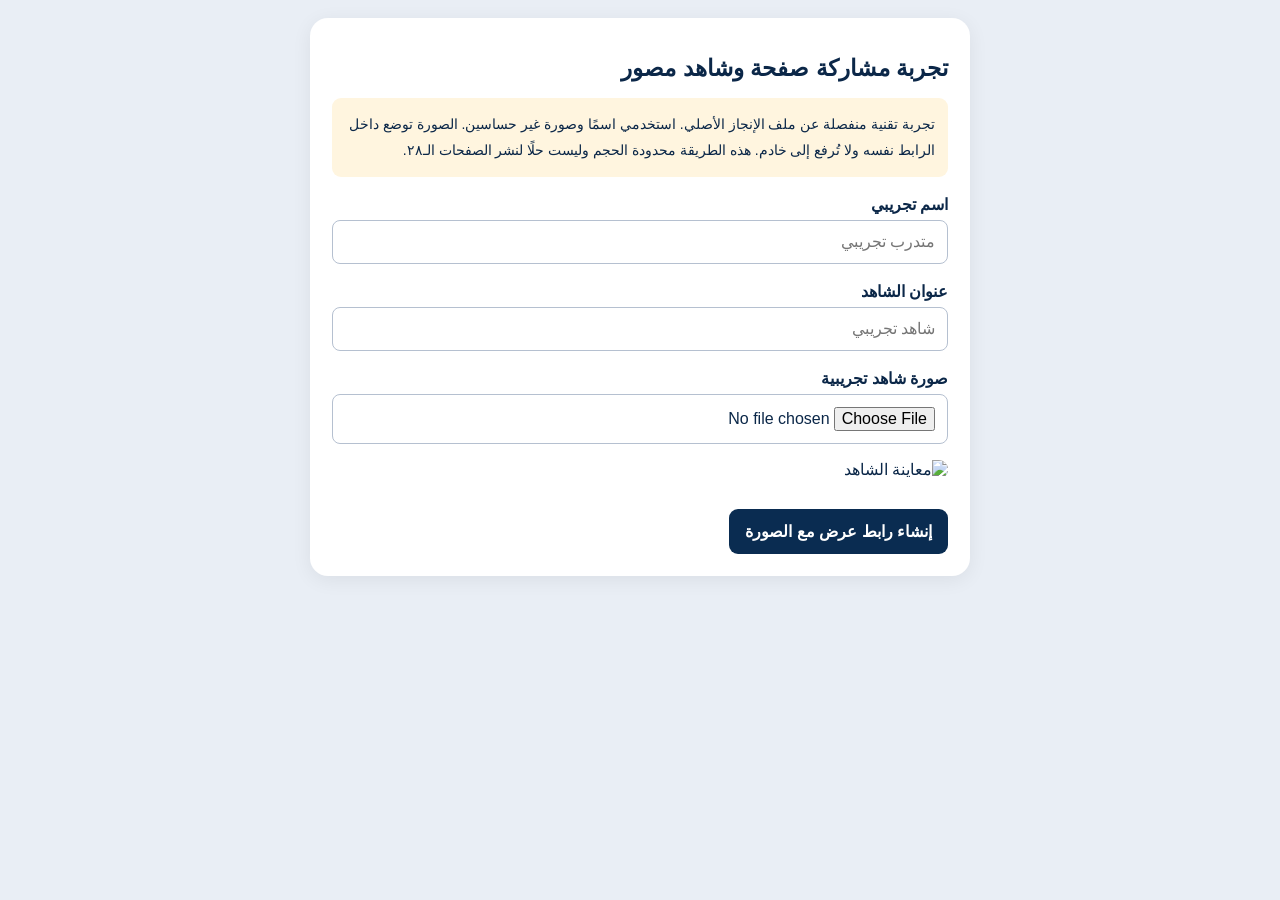
==== share-image-test.html @ 5d3a30cc "Add isolated one-page image share proof of concept" ====
<!doctype html><html lang="ar" dir="rtl"><meta charset="utf-8"><meta name="viewport" content="width=device-width,initial-scale=1"><title>اختبار مشاركة صفحة مع شاهد</title><style>*{box-sizing:border-box}body{margin:0;background:#e9eef5;color:#0b2748;font-family:Tahoma,Arial,sans-serif;padding:18px}main{max-width:660px;margin:auto;background:white;border-radius:18px;padding:22px;box-shadow:0 4px 20px #0001}h1{font-size:23px}label{display:block;margin:18px 0 6px;font-weight:bold}input{width:100%;padding:12px;border:1px solid #b5c0d0;border-radius:8px;font:inherit}button{background:#0a2c51;color:white;padding:13px 16px;border:0;border-radius:9px;margin-top:14px;font:inherit;font-weight:bold}.note{background:#fff5df;padding:13px;border-radius:9px;line-height:1.9;font-size:14px}#result{overflow-wrap:anywhere;line-height:1.9}#preview,#viewImage{display:block;max-width:100%;max-height:400px;object-fit:contain;margin:16px auto;border-radius:9px}a{overflow-wrap:anywhere}#viewer{border:1px solid #d8b45f;border-radius:12px;padding:18px}small{color:#556}</style><main><h1>تجربة مشاركة صفحة وشاهد مصور</h1><p class="note">تجربة تقنية منفصلة عن ملف الإنجاز الأصلي. استخدمي اسمًا وصورة غير حساسين. الصورة توضع داخل الرابط نفسه ولا تُرفع إلى خادم. هذه الطريقة محدودة الحجم وليست حلًا لنشر الصفحات الـ٢٨.</p><section id="editor"><label for="name">اسم تجريبي</label><input id="name" placeholder="متدرب تجريبي" maxlength="80"><label for="evidence">عنوان الشاهد</label><input id="evidence" placeholder="شاهد تجريبي" maxlength="100"><label for="photo">صورة شاهد تجريبية</label><input id="photo" type="file" accept="image/*"><img id="preview" hidden alt="معاينة الشاهد"><button id="make">إنشاء رابط عرض مع الصورة</button><div id="result" aria-live="polite"></div></section><section id="viewer" hidden><h2>صفحة الشاهد — للعرض فقط</h2><p id="displayName"></p><p id="displayEvidence"></p><img id="viewImage" alt="صورة الشاهد"><p><small>لا توجد أدوات تعديل في نسخة العرض.</small></p></section></main><script>
const $=id=>document.getElementById(id);
function enc(x){let a=new TextEncoder().encode(JSON.stringify(x)),s='';for(let b of a)s+=String.fromCharCode(b);return btoa(s).replace(/\+/g,'-').replace(/\//g,'_').replace(/=+$/,'')}
function dec(x){let s=atob(x.replace(/-/g,'+').replace(/_/g,'/'));return JSON.parse(new TextDecoder().decode(Uint8Array.from(s,c=>c.charCodeAt(0))))}
function show(x){$('editor').hidden=true;$('viewer').hidden=false;$('displayName').textContent='الاسم: '+x.n;$('displayEvidence').textContent='الشاهد: '+x.e;$('viewImage').src=x.i}
if(location.hash.startsWith('#view=')){try{let x=dec(location.hash.slice(6));if(typeof x.n!=='string'||typeof x.e!=='string'||typeof x.i!=='string'||!/^data:image\/(jpeg|png|webp);base64,/.test(x.i))throw Error();show(x)}catch(e){$('editor').hidden=true;$('result').textContent='رابط العرض غير صالح';$('result').hidden=false}}
function shrink(file){return new Promise((resolve,reject)=>{let im=new Image(),url=URL.createObjectURL(file);im.onload=()=>{try{let w=im.naturalWidth,h=im.naturalHeight,scale=Math.min(1,420/w,420/h),c=document.createElement('canvas');c.width=Math.max(1,Math.round(w*scale));c.height=Math.max(1,Math.round(h*scale));c.getContext('2d').drawImage(im,0,0,c.width,c.height);let data=c.toDataURL('image/jpeg',.40);URL.revokeObjectURL(url);resolve(data)}catch(e){reject(e)}};im.onerror=()=>{URL.revokeObjectURL(url);reject(Error('تعذر قراءة الصورة'))};im.src=url})}
$('photo').onchange=async()=>{let f=$('photo').files[0];if(f){try{$('preview').src=await shrink(f);$('preview').hidden=false}catch(e){alert(e.message)}}};
$('make').onclick=async()=>{let n=$('name').value.trim(),e=$('evidence').value.trim(),f=$('photo').files[0];if(!n||!e||!f){alert('أدخلي الاسم وعنوان الشاهد واختاري صورة');return}let out=$('result');out.textContent='جارٍ تجهيز رابط الصورة…';try{let i=await shrink(f),link=location.href.split('#')[0]+'#view='+enc({n,e,i});if(link.length>14000){out.textContent='الصورة كبيرة على رابط تجريبي. اختاري صورة أبسط أو أصغر.';return}out.replaceChildren();let p=document.createElement('p');p.textContent='الرابط جاهز. افتحيه من جهاز آخر للتحقق من ظهور الصورة:';let a=document.createElement('a');a.href=link;a.textContent='فتح نسخة العرض في هذا الجهاز';let b=document.createElement('button');b.textContent='نسخ رابط العرض';b.onclick=()=>navigator.clipboard.writeText(link).then(()=>alert('تم النسخ')).catch(()=>prompt('انسخي الرابط:',link));out.append(p,a,document.createElement('br'),b);let sm=document.createElement('small');sm.textContent='طول الرابط: '+link.length+' حرفًا. قد لا تدعم بعض تطبيقات المراسلة الروابط الطويلة.';out.append(document.createElement('br'),sm)}catch(err){out.textContent='تعذر إنشاء الرابط: '+err.message}};
</script></html>
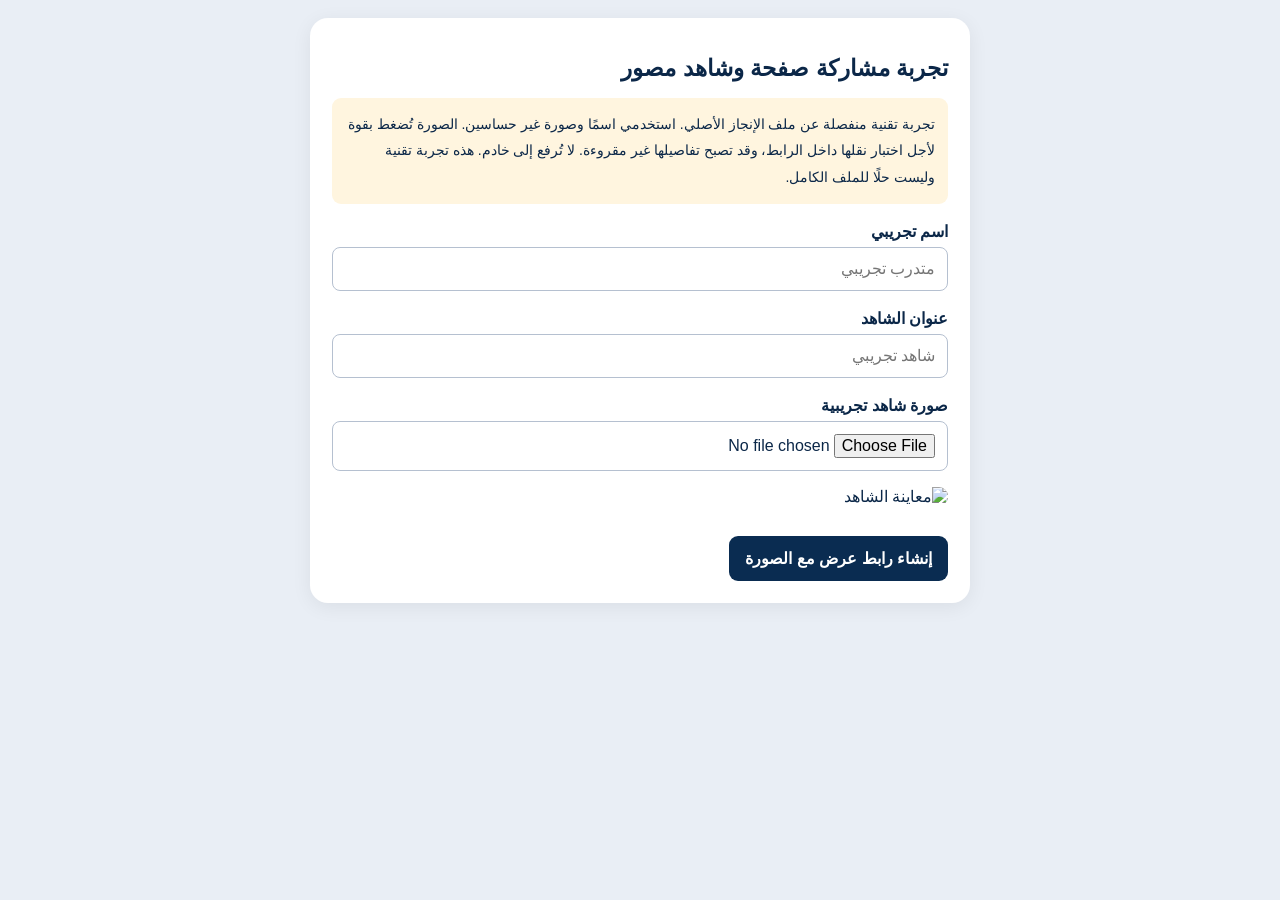
==== commit 4c7db114: "Compress image more aggressively for mobile share link test" ====
--- a/share-image-test.html
+++ b/share-image-test.html
@@ -1,10 +1,10 @@
-<!doctype html><html lang="ar" dir="rtl"><meta charset="utf-8"><meta name="viewport" content="width=device-width,initial-scale=1"><title>اختبار مشاركة صفحة مع شاهد</title><style>*{box-sizing:border-box}body{margin:0;background:#e9eef5;color:#0b2748;font-family:Tahoma,Arial,sans-serif;padding:18px}main{max-width:660px;margin:auto;background:white;border-radius:18px;padding:22px;box-shadow:0 4px 20px #0001}h1{font-size:23px}label{display:block;margin:18px 0 6px;font-weight:bold}input{width:100%;padding:12px;border:1px solid #b5c0d0;border-radius:8px;font:inherit}button{background:#0a2c51;color:white;padding:13px 16px;border:0;border-radius:9px;margin-top:14px;font:inherit;font-weight:bold}.note{background:#fff5df;padding:13px;border-radius:9px;line-height:1.9;font-size:14px}#result{overflow-wrap:anywhere;line-height:1.9}#preview,#viewImage{display:block;max-width:100%;max-height:400px;object-fit:contain;margin:16px auto;border-radius:9px}a{overflow-wrap:anywhere}#viewer{border:1px solid #d8b45f;border-radius:12px;padding:18px}small{color:#556}</style><main><h1>تجربة مشاركة صفحة وشاهد مصور</h1><p class="note">تجربة تقنية منفصلة عن ملف الإنجاز الأصلي. استخدمي اسمًا وصورة غير حساسين. الصورة توضع داخل الرابط نفسه ولا تُرفع إلى خادم. هذه الطريقة محدودة الحجم وليست حلًا لنشر الصفحات الـ٢٨.</p><section id="editor"><label for="name">اسم تجريبي</label><input id="name" placeholder="متدرب تجريبي" maxlength="80"><label for="evidence">عنوان الشاهد</label><input id="evidence" placeholder="شاهد تجريبي" maxlength="100"><label for="photo">صورة شاهد تجريبية</label><input id="photo" type="file" accept="image/*"><img id="preview" hidden alt="معاينة الشاهد"><button id="make">إنشاء رابط عرض مع الصورة</button><div id="result" aria-live="polite"></div></section><section id="viewer" hidden><h2>صفحة الشاهد — للعرض فقط</h2><p id="displayName"></p><p id="displayEvidence"></p><img id="viewImage" alt="صورة الشاهد"><p><small>لا توجد أدوات تعديل في نسخة العرض.</small></p></section></main><script>
+<!doctype html><html lang="ar" dir="rtl"><meta charset="utf-8"><meta name="viewport" content="width=device-width,initial-scale=1"><title>اختبار مشاركة صفحة مع شاهد</title><style>*{box-sizing:border-box}body{margin:0;background:#e9eef5;color:#0b2748;font-family:Tahoma,Arial,sans-serif;padding:18px}main{max-width:660px;margin:auto;background:white;border-radius:18px;padding:22px;box-shadow:0 4px 20px #0001}h1{font-size:23px}label{display:block;margin:18px 0 6px;font-weight:bold}input{width:100%;padding:12px;border:1px solid #b5c0d0;border-radius:8px;font:inherit}button{background:#0a2c51;color:white;padding:13px 16px;border:0;border-radius:9px;margin-top:14px;font:inherit;font-weight:bold}.note{background:#fff5df;padding:13px;border-radius:9px;line-height:1.9;font-size:14px}#result{overflow-wrap:anywhere;line-height:1.9}#preview,#viewImage{display:block;max-width:100%;max-height:400px;object-fit:contain;margin:16px auto;border-radius:9px}a{overflow-wrap:anywhere}#viewer{border:1px solid #d8b45f;border-radius:12px;padding:18px}small{color:#556}</style><main><h1>تجربة مشاركة صفحة وشاهد مصور</h1><p class="note">تجربة تقنية منفصلة عن ملف الإنجاز الأصلي. استخدمي اسمًا وصورة غير حساسين. الصورة تُضغط بقوة لأجل اختبار نقلها داخل الرابط، وقد تصبح تفاصيلها غير مقروءة. لا تُرفع إلى خادم. هذه تجربة تقنية وليست حلًا للملف الكامل.</p><section id="editor"><label for="name">اسم تجريبي</label><input id="name" placeholder="متدرب تجريبي" maxlength="80"><label for="evidence">عنوان الشاهد</label><input id="evidence" placeholder="شاهد تجريبي" maxlength="100"><label for="photo">صورة شاهد تجريبية</label><input id="photo" type="file" accept="image/*"><img id="preview" hidden alt="معاينة الشاهد"><button id="make">إنشاء رابط عرض مع الصورة</button><div id="result" aria-live="polite"></div></section><section id="viewer" hidden><h2>صفحة الشاهد — للعرض فقط</h2><p id="displayName"></p><p id="displayEvidence"></p><img id="viewImage" alt="صورة الشاهد"><p><small>لا توجد أدوات تعديل في نسخة العرض.</small></p></section></main><script>
 const $=id=>document.getElementById(id);
 function enc(x){let a=new TextEncoder().encode(JSON.stringify(x)),s='';for(let b of a)s+=String.fromCharCode(b);return btoa(s).replace(/\+/g,'-').replace(/\//g,'_').replace(/=+$/,'')}
 function dec(x){let s=atob(x.replace(/-/g,'+').replace(/_/g,'/'));return JSON.parse(new TextDecoder().decode(Uint8Array.from(s,c=>c.charCodeAt(0))))}
 function show(x){$('editor').hidden=true;$('viewer').hidden=false;$('displayName').textContent='الاسم: '+x.n;$('displayEvidence').textContent='الشاهد: '+x.e;$('viewImage').src=x.i}
 if(location.hash.startsWith('#view=')){try{let x=dec(location.hash.slice(6));if(typeof x.n!=='string'||typeof x.e!=='string'||typeof x.i!=='string'||!/^data:image\/(jpeg|png|webp);base64,/.test(x.i))throw Error();show(x)}catch(e){$('editor').hidden=true;$('result').textContent='رابط العرض غير صالح';$('result').hidden=false}}
-function shrink(file){return new Promise((resolve,reject)=>{let im=new Image(),url=URL.createObjectURL(file);im.onload=()=>{try{let w=im.naturalWidth,h=im.naturalHeight,scale=Math.min(1,420/w,420/h),c=document.createElement('canvas');c.width=Math.max(1,Math.round(w*scale));c.height=Math.max(1,Math.round(h*scale));c.getContext('2d').drawImage(im,0,0,c.width,c.height);let data=c.toDataURL('image/jpeg',.40);URL.revokeObjectURL(url);resolve(data)}catch(e){reject(e)}};im.onerror=()=>{URL.revokeObjectURL(url);reject(Error('تعذر قراءة الصورة'))};im.src=url})}
+function shrink(file){return new Promise((resolve,reject)=>{let im=new Image(),url=URL.createObjectURL(file);im.onload=()=>{try{let w=im.naturalWidth,h=im.naturalHeight,scale=Math.min(1,180/w,180/h),c=document.createElement('canvas');c.width=Math.max(1,Math.round(w*scale));c.height=Math.max(1,Math.round(h*scale));c.getContext('2d').drawImage(im,0,0,c.width,c.height);let data=c.toDataURL('image/jpeg',.24);URL.revokeObjectURL(url);resolve(data)}catch(e){reject(e)}};im.onerror=()=>{URL.revokeObjectURL(url);reject(Error('تعذر قراءة الصورة'))};im.src=url})}
 $('photo').onchange=async()=>{let f=$('photo').files[0];if(f){try{$('preview').src=await shrink(f);$('preview').hidden=false}catch(e){alert(e.message)}}};
-$('make').onclick=async()=>{let n=$('name').value.trim(),e=$('evidence').value.trim(),f=$('photo').files[0];if(!n||!e||!f){alert('أدخلي الاسم وعنوان الشاهد واختاري صورة');return}let out=$('result');out.textContent='جارٍ تجهيز رابط الصورة…';try{let i=await shrink(f),link=location.href.split('#')[0]+'#view='+enc({n,e,i});if(link.length>14000){out.textContent='الصورة كبيرة على رابط تجريبي. اختاري صورة أبسط أو أصغر.';return}out.replaceChildren();let p=document.createElement('p');p.textContent='الرابط جاهز. افتحيه من جهاز آخر للتحقق من ظهور الصورة:';let a=document.createElement('a');a.href=link;a.textContent='فتح نسخة العرض في هذا الجهاز';let b=document.createElement('button');b.textContent='نسخ رابط العرض';b.onclick=()=>navigator.clipboard.writeText(link).then(()=>alert('تم النسخ')).catch(()=>prompt('انسخي الرابط:',link));out.append(p,a,document.createElement('br'),b);let sm=document.createElement('small');sm.textContent='طول الرابط: '+link.length+' حرفًا. قد لا تدعم بعض تطبيقات المراسلة الروابط الطويلة.';out.append(document.createElement('br'),sm)}catch(err){out.textContent='تعذر إنشاء الرابط: '+err.message}};
+$('make').onclick=async()=>{let n=$('name').value.trim(),e=$('evidence').value.trim(),f=$('photo').files[0];if(!n||!e||!f){alert('أدخلي الاسم وعنوان الشاهد واختاري صورة');return}let out=$('result');out.textContent='جارٍ تجهيز رابط الصورة…';try{let i=await shrink(f),link=location.href.split('#')[0]+'#view='+enc({n,e,i});if(link.length>18000){out.textContent='تعذر ضغط الصورة بما يكفي. نحتاج إلى تخزين الصور خارج الرابط.';return}out.replaceChildren();let p=document.createElement('p');p.textContent='الرابط جاهز. افتحيه من جهاز آخر للتحقق من ظهور الصورة:';let a=document.createElement('a');a.href=link;a.textContent='فتح نسخة العرض في هذا الجهاز';let b=document.createElement('button');b.textContent='نسخ رابط العرض';b.onclick=()=>navigator.clipboard.writeText(link).then(()=>alert('تم النسخ')).catch(()=>prompt('انسخي الرابط:',link));out.append(p,a,document.createElement('br'),b);let sm=document.createElement('small');sm.textContent='طول الرابط: '+link.length+' حرفًا. قد لا تدعم بعض تطبيقات المراسلة الروابط الطويلة.';out.append(document.createElement('br'),sm)}catch(err){out.textContent='تعذر إنشاء الرابط: '+err.message}};
 </script></html>
